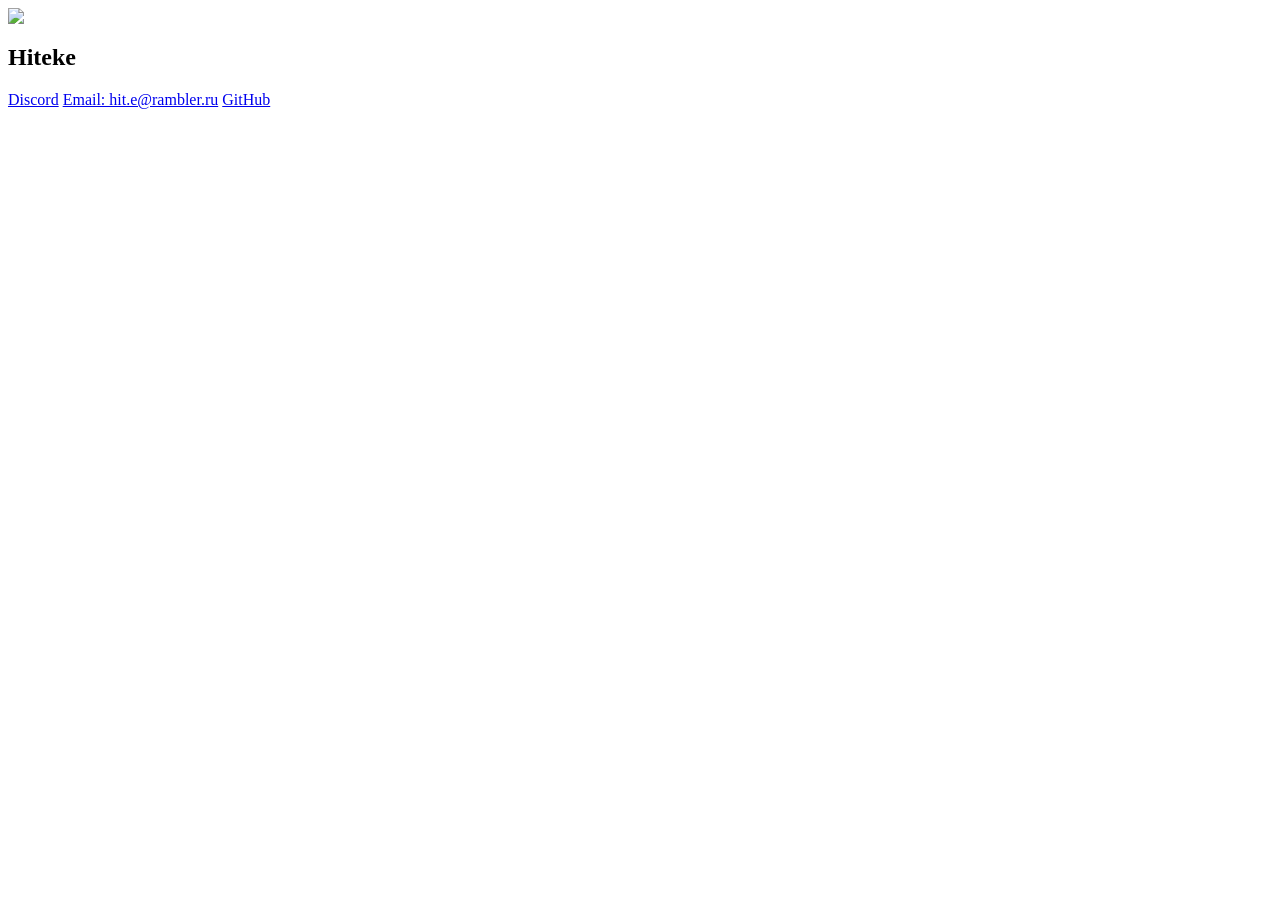
==== index.html @ 7ef9ca81 "Add files via upload" ====
<html><head>
<!-- Global site tag (gtag.js) - Google Analytics -->
<script async src="https://www.googletagmanager.com/gtag/js?id=UA-133309700-1"></script>
<script>
  window.dataLayer = window.dataLayer || [];
  function gtag(){dataLayer.push(arguments);}
  gtag('js', new Date());

  gtag('config', 'UA-133309700-1');
</script>
      
    <title>Hiteke</title>
<!-- CSS -->
    <link href="https://modesta.alexflipnote.xyz/css/modesta.min.css" type="text/css" rel="stylesheet">
    <link href="https://modesta.alexflipnote.xyz/css/blobcat.min.css" type="text/css" rel="stylesheet">
<!-- Meta -->
      <meta name="google-site-verification" content="LDdbkiDCGzLth0MKpzcqvOqBXZuNfvS5asYldrtoJ44" />
  <body>
    <div class="fullscreen">
 <div class="background" style="background-image: url('assets/images/background.jpg');">
            <link href="demo/assets/css/custom.css" type="text/css" rel="stylesheet">
    <!-- JavaScript -->
    <script src="assets/js/smoothscroll.min.js" type="text/javascript" charset="utf-8"></script>
    <script src="assets/js/main.js" type="text/javascript" charset="utf-8"></script>
  </head>
<!-- particles.js container -->
<div id="particles-js"></div>

<!-- scripts -->
<script src="../particles.js"></script>
<script src="demo/js/app.js"></script>

<!-- stats.js -->
<script src="demo/js/lib/stats.js"></script>
</div>
      <div class="center-object">
        <div class="container">
          <section class="me unset">
            <img draggable="false" src="assets/images/profile.png" class="image-title">
            <div class="unset"><h1 class="title">Hiteke</h1></div>
          </section>
          <div class="buttons">
            <a href="https://discord.gg/uv5nfrP" class="btn discord animation hover" target="_blank">Discord</a>
            <a href="mailto:" class="btn wisteria animation hover">Email: hit.e@rambler.ru</a>
            <a href="https://github.com/Hiteke" class="btn github animation hover" target="_blank">GitHub</a>
                <link rel="stylesheet" media="screen" href="css/style.css">
</head>
<body>
          </div>
        </div>
      </div>
   </div>
        
</body></html>
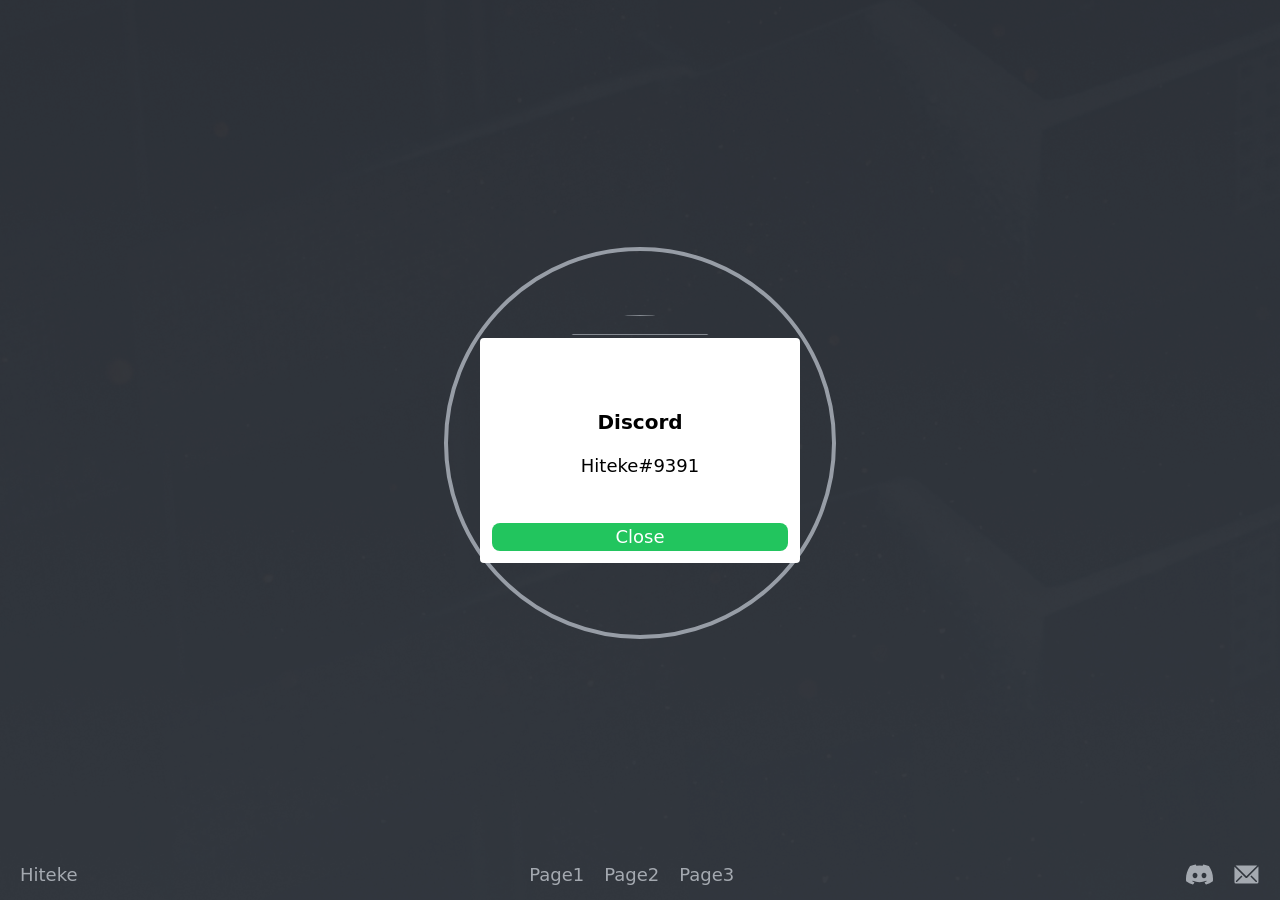
==== commit 3355c513: "Add files via upload" ====
--- a/index.html
+++ b/index.html
@@ -1,54 +1,16 @@
-<html><head>
-<!-- Global site tag (gtag.js) - Google Analytics -->
-<script async src="https://www.googletagmanager.com/gtag/js?id=UA-133309700-1"></script>
-<script>
-  window.dataLayer = window.dataLayer || [];
-  function gtag(){dataLayer.push(arguments);}
-  gtag('js', new Date());
-
-  gtag('config', 'UA-133309700-1');
-</script>
-      
+<!DOCTYPE html>
+<html lang="en">
+  <head>
+    <meta charset="UTF-8" />
+    <link rel="icon" href="/favicon.ico" />
+    <meta name="viewport" content="width=device-width, initial-scale=1.0" />
     <title>Hiteke</title>
-<!-- CSS -->
-    <link href="https://modesta.alexflipnote.xyz/css/modesta.min.css" type="text/css" rel="stylesheet">
-    <link href="https://modesta.alexflipnote.xyz/css/blobcat.min.css" type="text/css" rel="stylesheet">
-<!-- Meta -->
-      <meta name="google-site-verification" content="LDdbkiDCGzLth0MKpzcqvOqBXZuNfvS5asYldrtoJ44" />
+    <script type="module" crossorigin src="/assets/index.6bc51306.js"></script>
+    <link rel="modulepreload" href="/assets/vendor.2cf250d8.js">
+    <link rel="stylesheet" href="/assets/index.d4652d77.css">
+  </head>
   <body>
-    <div class="fullscreen">
- <div class="background" style="background-image: url('assets/images/background.jpg');">
-            <link href="demo/assets/css/custom.css" type="text/css" rel="stylesheet">
-    <!-- JavaScript -->
-    <script src="assets/js/smoothscroll.min.js" type="text/javascript" charset="utf-8"></script>
-    <script src="assets/js/main.js" type="text/javascript" charset="utf-8"></script>
-  </head>
-<!-- particles.js container -->
-<div id="particles-js"></div>
-
-<!-- scripts -->
-<script src="../particles.js"></script>
-<script src="demo/js/app.js"></script>
-
-<!-- stats.js -->
-<script src="demo/js/lib/stats.js"></script>
-</div>
-      <div class="center-object">
-        <div class="container">
-          <section class="me unset">
-            <img draggable="false" src="assets/images/profile.png" class="image-title">
-            <div class="unset"><h1 class="title">Hiteke</h1></div>
-          </section>
-          <div class="buttons">
-            <a href="https://discord.gg/uv5nfrP" class="btn discord animation hover" target="_blank">Discord</a>
-            <a href="mailto:" class="btn wisteria animation hover">Email: hit.e@rambler.ru</a>
-            <a href="https://github.com/Hiteke" class="btn github animation hover" target="_blank">GitHub</a>
-                <link rel="stylesheet" media="screen" href="css/style.css">
-</head>
-<body>
-          </div>
-        </div>
-      </div>
-   </div>
-        
-</body></html>
+    <div id="app"></div>
+    
+  </body>
+</html>
--- a/assets/index.d4652d77.css
+++ b/assets/index.d4652d77.css
@@ -0,0 +1 @@
+.snowflake{color:#fff;font-size:2em;font-family:Arial,sans-serif;text-shadow:0 0 5px #000}@-webkit-keyframes snowflakes-fall{0%{top:-10%}to{top:100%}}@-webkit-keyframes snowflakes-shake{0%,to{transform:translate(0)}50%{transform:translate(80px)}}@keyframes snowflakes-fall{0%{top:-10%}to{top:100%}}@keyframes snowflakes-shake{0%,to{transform:translate(0)}50%{transform:translate(80px)}}.snowflake{position:fixed;top:-10%;z-index:9999;-webkit-user-select:none;-moz-user-select:none;-ms-user-select:none;user-select:none;cursor:default;-webkit-animation-name:snowflakes-fall,snowflakes-shake;-webkit-animation-duration:10s,3s;-webkit-animation-timing-function:linear,ease-in-out;-webkit-animation-iteration-count:infinite,infinite;-webkit-animation-play-state:running,running;animation-name:snowflakes-fall,snowflakes-shake;animation-duration:10s,3s;animation-timing-function:linear,ease-in-out;animation-iteration-count:infinite,infinite;animation-play-state:running,running}.snowflake:nth-of-type(0){left:1%;-webkit-animation-delay:0s,0s;animation-delay:0s,0s}.snowflake:nth-of-type(1){left:10%;-webkit-animation-delay:1s,1s;animation-delay:1s,1s}.snowflake:nth-of-type(2){left:20%;-webkit-animation-delay:6s,.5s;animation-delay:6s,.5s}.snowflake:nth-of-type(3){left:30%;-webkit-animation-delay:4s,2s;animation-delay:4s,2s}.snowflake:nth-of-type(4){left:40%;-webkit-animation-delay:2s,2s;animation-delay:2s,2s}.snowflake:nth-of-type(5){left:50%;-webkit-animation-delay:8s,3s;animation-delay:8s,3s}.snowflake:nth-of-type(6){left:60%;-webkit-animation-delay:6s,2s;animation-delay:6s,2s}.snowflake:nth-of-type(7){left:70%;-webkit-animation-delay:2.5s,1s;animation-delay:2.5s,1s}.snowflake:nth-of-type(8){left:80%;-webkit-animation-delay:1s,0s;animation-delay:1s,0s}.snowflake:nth-of-type(9){left:90%;-webkit-animation-delay:3s,1.5s;animation-delay:3s,1.5s}.snowflake:nth-of-type(10){left:25%;-webkit-animation-delay:2s,0s;animation-delay:2s,0s}.snowflake:nth-of-type(11){left:65%;-webkit-animation-delay:4s,2.5s;animation-delay:4s,2.5s}*,:before,:after{box-sizing:border-box;border-width:0;border-style:solid;border-color:#e5e7eb}:before,:after{--tw-content: ""}html{line-height:1.5;-webkit-text-size-adjust:100%;-moz-tab-size:4;-o-tab-size:4;tab-size:4;font-family:ui-sans-serif,system-ui,-apple-system,BlinkMacSystemFont,Segoe UI,Roboto,Helvetica Neue,Arial,Noto Sans,sans-serif,"Apple Color Emoji","Segoe UI Emoji",Segoe UI Symbol,"Noto Color Emoji"}body{margin:0;line-height:inherit}hr{height:0;color:inherit;border-top-width:1px}abbr:where([title]){-webkit-text-decoration:underline dotted;text-decoration:underline dotted}h1,h2,h3,h4,h5,h6{font-size:inherit;font-weight:inherit}a{color:inherit;text-decoration:inherit}b,strong{font-weight:bolder}code,kbd,samp,pre{font-family:ui-monospace,SFMono-Regular,Menlo,Monaco,Consolas,Liberation Mono,Courier New,monospace;font-size:1em}small{font-size:80%}sub,sup{font-size:75%;line-height:0;position:relative;vertical-align:baseline}sub{bottom:-.25em}sup{top:-.5em}table{text-indent:0;border-color:inherit;border-collapse:collapse}button,input,optgroup,select,textarea{font-family:inherit;font-size:100%;line-height:inherit;color:inherit;margin:0;padding:0}button,select{text-transform:none}button,[type=button],[type=reset],[type=submit]{-webkit-appearance:button;background-color:transparent;background-image:none}:-moz-focusring{outline:auto}:-moz-ui-invalid{box-shadow:none}progress{vertical-align:baseline}::-webkit-inner-spin-button,::-webkit-outer-spin-button{height:auto}[type=search]{-webkit-appearance:textfield;outline-offset:-2px}::-webkit-search-decoration{-webkit-appearance:none}::-webkit-file-upload-button{-webkit-appearance:button;font:inherit}summary{display:list-item}blockquote,dl,dd,h1,h2,h3,h4,h5,h6,hr,figure,p,pre{margin:0}fieldset{margin:0;padding:0}legend{padding:0}ol,ul,menu{list-style:none;margin:0;padding:0}textarea{resize:vertical}input::-moz-placeholder,textarea::-moz-placeholder{opacity:1;color:#9ca3af}input:-ms-input-placeholder,textarea:-ms-input-placeholder{opacity:1;color:#9ca3af}input::placeholder,textarea::placeholder{opacity:1;color:#9ca3af}button,[role=button]{cursor:pointer}:disabled{cursor:default}img,svg,video,canvas,audio,iframe,embed,object{display:block;vertical-align:middle}img,video{max-width:100%;height:auto}[hidden]{display:none}*,:before,:after{--tw-translate-x: 0;--tw-translate-y: 0;--tw-rotate: 0;--tw-skew-x: 0;--tw-skew-y: 0;--tw-scale-x: 1;--tw-scale-y: 1;--tw-pan-x: ;--tw-pan-y: ;--tw-pinch-zoom: ;--tw-scroll-snap-strictness: proximity;--tw-ordinal: ;--tw-slashed-zero: ;--tw-numeric-figure: ;--tw-numeric-spacing: ;--tw-numeric-fraction: ;--tw-ring-inset: ;--tw-ring-offset-width: 0px;--tw-ring-offset-color: #fff;--tw-ring-color: rgb(59 130 246 / .5);--tw-ring-offset-shadow: 0 0 #0000;--tw-ring-shadow: 0 0 #0000;--tw-shadow: 0 0 #0000;--tw-shadow-colored: 0 0 #0000;--tw-blur: ;--tw-brightness: ;--tw-contrast: ;--tw-grayscale: ;--tw-hue-rotate: ;--tw-invert: ;--tw-saturate: ;--tw-sepia: ;--tw-drop-shadow: ;--tw-backdrop-blur: ;--tw-backdrop-brightness: ;--tw-backdrop-contrast: ;--tw-backdrop-grayscale: ;--tw-backdrop-hue-rotate: ;--tw-backdrop-invert: ;--tw-backdrop-opacity: ;--tw-backdrop-saturate: ;--tw-backdrop-sepia: }.fixed{position:fixed}.flex{display:flex}.h-screen{height:100vh}.h-10{height:2.5rem}.h-full{height:100%}.h-14{height:3.5rem}.h-1\/4{height:25%}.w-screen{width:100vw}.w-1\/4{width:25%}.w-full{width:100%}.transform{transform:translate(var(--tw-translate-x),var(--tw-translate-y)) rotate(var(--tw-rotate)) skew(var(--tw-skew-x)) skewY(var(--tw-skew-y)) scaleX(var(--tw-scale-x)) scaleY(var(--tw-scale-y))}.flex-col{flex-direction:column}.items-center{align-items:center}.justify-center{justify-content:center}.justify-between{justify-content:space-between}.space-x-5>:not([hidden])~:not([hidden]){--tw-space-x-reverse: 0;margin-right:calc(1.25rem * var(--tw-space-x-reverse));margin-left:calc(1.25rem * calc(1 - var(--tw-space-x-reverse)))}.rounded-full{border-radius:9999px}.rounded{border-radius:.25rem}.rounded-lg{border-radius:.5rem}.border-4{border-width:4px}.bg-gray-600{--tw-bg-opacity: 1;background-color:rgb(75 85 99 / var(--tw-bg-opacity))}.bg-white{--tw-bg-opacity: 1;background-color:rgb(255 255 255 / var(--tw-bg-opacity))}.bg-green-500{--tw-bg-opacity: 1;background-color:rgb(34 197 94 / var(--tw-bg-opacity))}.bg-opacity-50{--tw-bg-opacity: .5}.bg-\[url\(\/src\/assets\/background\.png\)\]{background-image:url(/assets/background.dbd5c290.png)}.bg-cover{background-size:cover}.bg-no-repeat{background-repeat:no-repeat}.p-16{padding:4rem}.p-3{padding:.75rem}.px-5{padding-left:1.25rem;padding-right:1.25rem}.py-4{padding-top:1rem;padding-bottom:1rem}.text-6xl{font-size:3.75rem;line-height:1}.text-lg{font-size:1.125rem;line-height:1.75rem}.text-xl{font-size:1.25rem;line-height:1.75rem}.font-bold{font-weight:700}.text-white{--tw-text-opacity: 1;color:rgb(255 255 255 / var(--tw-text-opacity))}.hover\:-translate-y-1:hover{--tw-translate-y: -.25rem;transform:translate(var(--tw-translate-x),var(--tw-translate-y)) rotate(var(--tw-rotate)) skew(var(--tw-skew-x)) skewY(var(--tw-skew-y)) scaleX(var(--tw-scale-x)) scaleY(var(--tw-scale-y))}.hover\:rounded-2xl:hover{border-radius:1rem}.hover\:border-8:hover{border-width:8px}.hover\:text-blue-500:hover{--tw-text-opacity: 1;color:rgb(59 130 246 / var(--tw-text-opacity))}
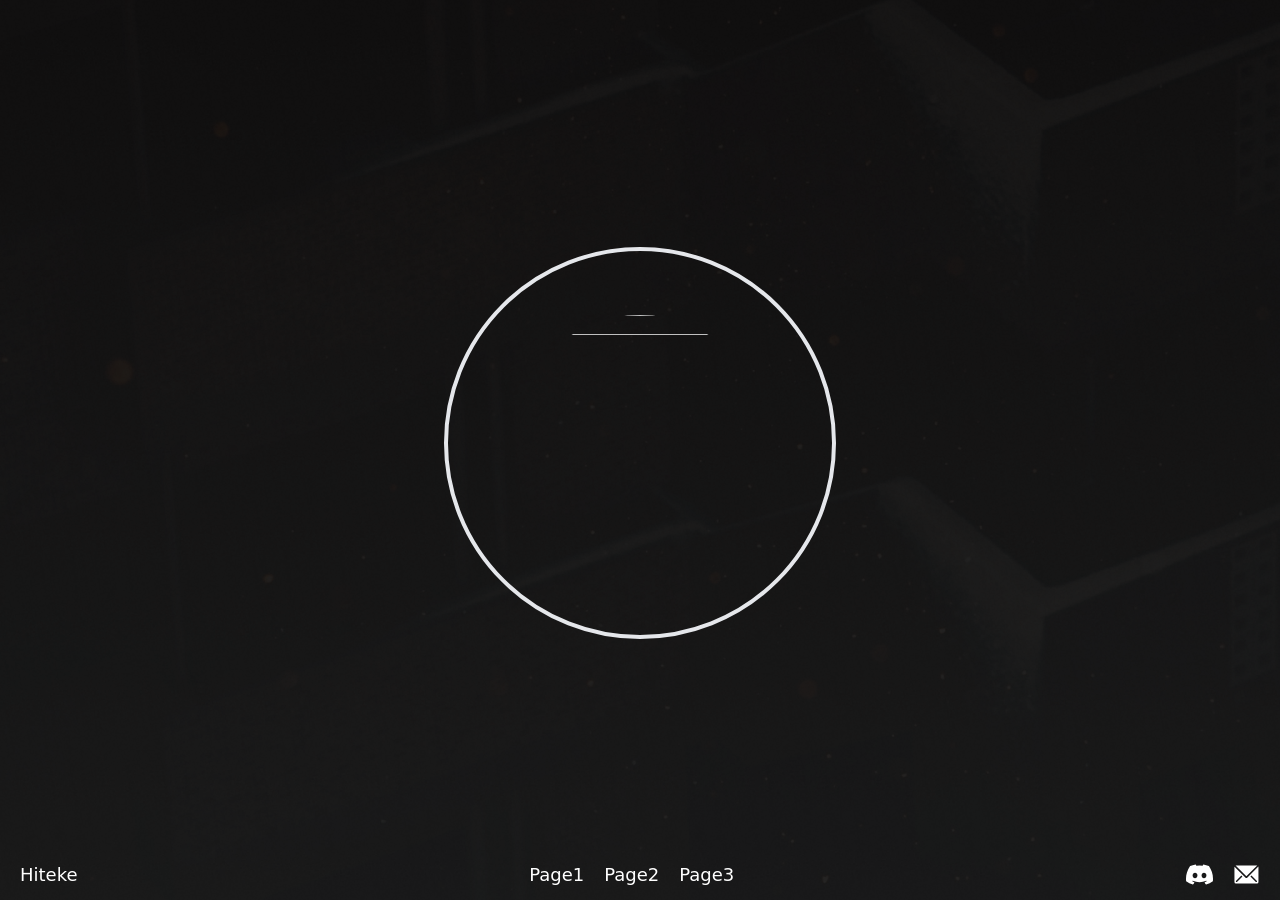
==== commit ba69295d: "Add files via upload" ====
--- a/index.html
+++ b/index.html
@@ -5,7 +5,7 @@
     <link rel="icon" href="/favicon.ico" />
     <meta name="viewport" content="width=device-width, initial-scale=1.0" />
     <title>Hiteke</title>
-    <script type="module" crossorigin src="/assets/index.6bc51306.js"></script>
+    <script type="module" crossorigin src="/assets/index.208860c8.js"></script>
     <link rel="modulepreload" href="/assets/vendor.2cf250d8.js">
     <link rel="stylesheet" href="/assets/index.d4652d77.css">
   </head>
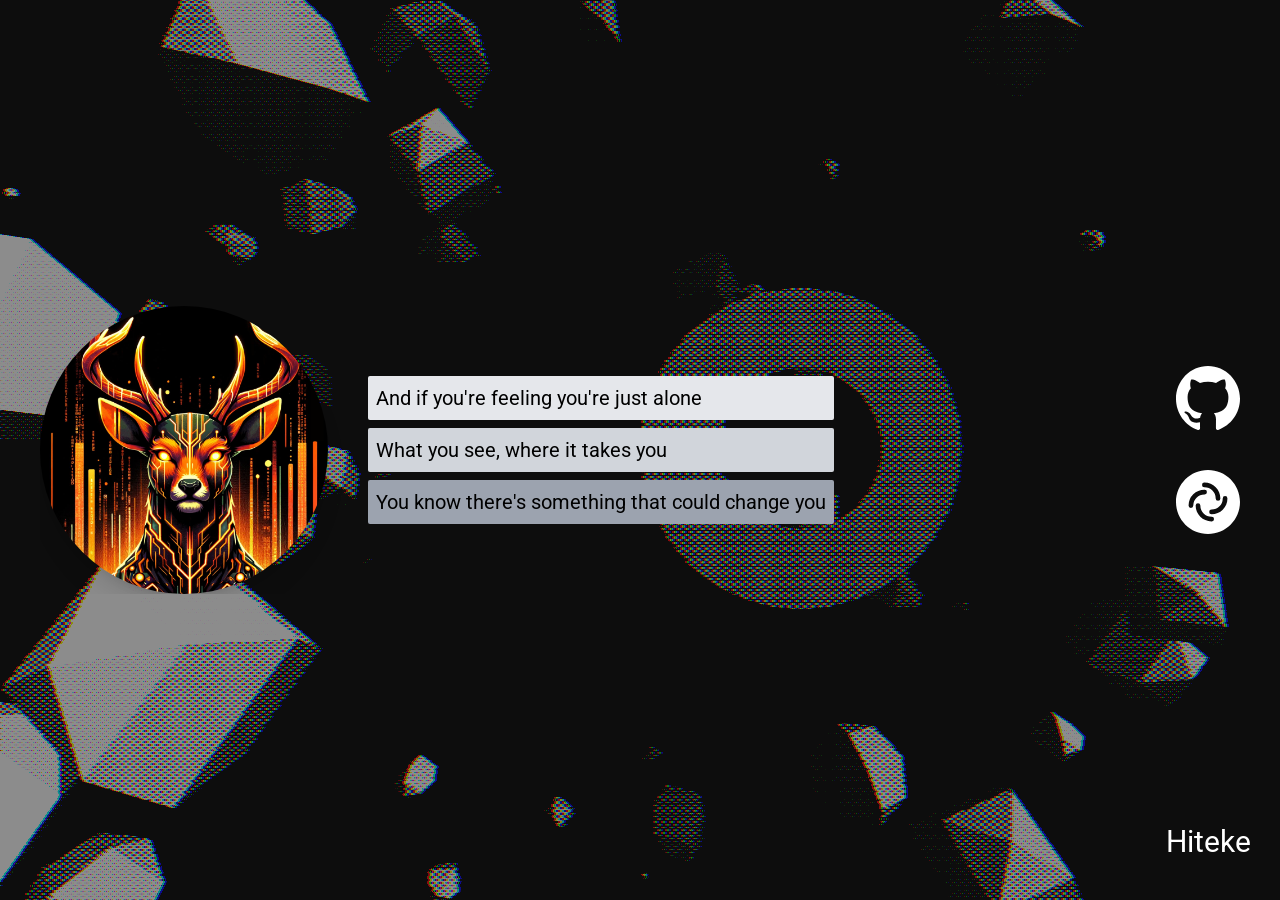
==== commit 2056ffb3: "update" ====
--- a/index.html
+++ b/index.html
@@ -1,16 +1,17 @@
-<!DOCTYPE html>
+<!doctype html>
 <html lang="en">
   <head>
     <meta charset="UTF-8" />
-    <link rel="icon" href="/favicon.ico" />
+    <link rel="icon" type="image/svg+xml" href="/icon.svg" />
+      <link rel="preconnect" href="https://fonts.googleapis.com">
+      <link rel="preconnect" href="https://fonts.gstatic.com" crossorigin>
+      <link href="https://fonts.googleapis.com/css2?family=Roboto&display=swap" rel="stylesheet">
     <meta name="viewport" content="width=device-width, initial-scale=1.0" />
     <title>Hiteke</title>
-    <script type="module" crossorigin src="/assets/index.208860c8.js"></script>
-    <link rel="modulepreload" href="/assets/vendor.2cf250d8.js">
-    <link rel="stylesheet" href="/assets/index.d4652d77.css">
+    <script type="module" crossorigin src="/assets/index-B42xc9_X.js"></script>
+    <link rel="stylesheet" crossorigin href="/assets/index-CD-rwRAw.css">
   </head>
   <body>
     <div id="app"></div>
-    
   </body>
 </html>
--- a/assets/index-CD-rwRAw.css
+++ b/assets/index-CD-rwRAw.css
@@ -0,0 +1 @@
+*,:before,:after{box-sizing:border-box;border-width:0;border-style:solid;border-color:#e5e7eb}:before,:after{--tw-content: ""}html,:host{line-height:1.5;-webkit-text-size-adjust:100%;-moz-tab-size:4;-o-tab-size:4;tab-size:4;font-family:ui-sans-serif,system-ui,sans-serif,"Apple Color Emoji","Segoe UI Emoji",Segoe UI Symbol,"Noto Color Emoji";font-feature-settings:normal;font-variation-settings:normal;-webkit-tap-highlight-color:transparent}body{margin:0;line-height:inherit}hr{height:0;color:inherit;border-top-width:1px}abbr:where([title]){-webkit-text-decoration:underline dotted;text-decoration:underline dotted}h1,h2,h3,h4,h5,h6{font-size:inherit;font-weight:inherit}a{color:inherit;text-decoration:inherit}b,strong{font-weight:bolder}code,kbd,samp,pre{font-family:ui-monospace,SFMono-Regular,Menlo,Monaco,Consolas,Liberation Mono,Courier New,monospace;font-feature-settings:normal;font-variation-settings:normal;font-size:1em}small{font-size:80%}sub,sup{font-size:75%;line-height:0;position:relative;vertical-align:baseline}sub{bottom:-.25em}sup{top:-.5em}table{text-indent:0;border-color:inherit;border-collapse:collapse}button,input,optgroup,select,textarea{font-family:inherit;font-feature-settings:inherit;font-variation-settings:inherit;font-size:100%;font-weight:inherit;line-height:inherit;letter-spacing:inherit;color:inherit;margin:0;padding:0}button,select{text-transform:none}button,input:where([type=button]),input:where([type=reset]),input:where([type=submit]){-webkit-appearance:button;background-color:transparent;background-image:none}:-moz-focusring{outline:auto}:-moz-ui-invalid{box-shadow:none}progress{vertical-align:baseline}::-webkit-inner-spin-button,::-webkit-outer-spin-button{height:auto}[type=search]{-webkit-appearance:textfield;outline-offset:-2px}::-webkit-search-decoration{-webkit-appearance:none}::-webkit-file-upload-button{-webkit-appearance:button;font:inherit}summary{display:list-item}blockquote,dl,dd,h1,h2,h3,h4,h5,h6,hr,figure,p,pre{margin:0}fieldset{margin:0;padding:0}legend{padding:0}ol,ul,menu{list-style:none;margin:0;padding:0}dialog{padding:0}textarea{resize:vertical}input::-moz-placeholder,textarea::-moz-placeholder{opacity:1;color:#9ca3af}input::placeholder,textarea::placeholder{opacity:1;color:#9ca3af}button,[role=button]{cursor:pointer}:disabled{cursor:default}img,svg,video,canvas,audio,iframe,embed,object{display:block;vertical-align:middle}img,video{max-width:100%;height:auto}[hidden]{display:none}*,:before,:after{--tw-border-spacing-x: 0;--tw-border-spacing-y: 0;--tw-translate-x: 0;--tw-translate-y: 0;--tw-rotate: 0;--tw-skew-x: 0;--tw-skew-y: 0;--tw-scale-x: 1;--tw-scale-y: 1;--tw-pan-x: ;--tw-pan-y: ;--tw-pinch-zoom: ;--tw-scroll-snap-strictness: proximity;--tw-gradient-from-position: ;--tw-gradient-via-position: ;--tw-gradient-to-position: ;--tw-ordinal: ;--tw-slashed-zero: ;--tw-numeric-figure: ;--tw-numeric-spacing: ;--tw-numeric-fraction: ;--tw-ring-inset: ;--tw-ring-offset-width: 0px;--tw-ring-offset-color: #fff;--tw-ring-color: rgb(59 130 246 / .5);--tw-ring-offset-shadow: 0 0 #0000;--tw-ring-shadow: 0 0 #0000;--tw-shadow: 0 0 #0000;--tw-shadow-colored: 0 0 #0000;--tw-blur: ;--tw-brightness: ;--tw-contrast: ;--tw-grayscale: ;--tw-hue-rotate: ;--tw-invert: ;--tw-saturate: ;--tw-sepia: ;--tw-drop-shadow: ;--tw-backdrop-blur: ;--tw-backdrop-brightness: ;--tw-backdrop-contrast: ;--tw-backdrop-grayscale: ;--tw-backdrop-hue-rotate: ;--tw-backdrop-invert: ;--tw-backdrop-opacity: ;--tw-backdrop-saturate: ;--tw-backdrop-sepia: ;--tw-contain-size: ;--tw-contain-layout: ;--tw-contain-paint: ;--tw-contain-style: }::backdrop{--tw-border-spacing-x: 0;--tw-border-spacing-y: 0;--tw-translate-x: 0;--tw-translate-y: 0;--tw-rotate: 0;--tw-skew-x: 0;--tw-skew-y: 0;--tw-scale-x: 1;--tw-scale-y: 1;--tw-pan-x: ;--tw-pan-y: ;--tw-pinch-zoom: ;--tw-scroll-snap-strictness: proximity;--tw-gradient-from-position: ;--tw-gradient-via-position: ;--tw-gradient-to-position: ;--tw-ordinal: ;--tw-slashed-zero: ;--tw-numeric-figure: ;--tw-numeric-spacing: ;--tw-numeric-fraction: ;--tw-ring-inset: ;--tw-ring-offset-width: 0px;--tw-ring-offset-color: #fff;--tw-ring-color: rgb(59 130 246 / .5);--tw-ring-offset-shadow: 0 0 #0000;--tw-ring-shadow: 0 0 #0000;--tw-shadow: 0 0 #0000;--tw-shadow-colored: 0 0 #0000;--tw-blur: ;--tw-brightness: ;--tw-contrast: ;--tw-grayscale: ;--tw-hue-rotate: ;--tw-invert: ;--tw-saturate: ;--tw-sepia: ;--tw-drop-shadow: ;--tw-backdrop-blur: ;--tw-backdrop-brightness: ;--tw-backdrop-contrast: ;--tw-backdrop-grayscale: ;--tw-backdrop-hue-rotate: ;--tw-backdrop-invert: ;--tw-backdrop-opacity: ;--tw-backdrop-saturate: ;--tw-backdrop-sepia: ;--tw-contain-size: ;--tw-contain-layout: ;--tw-contain-paint: ;--tw-contain-style: }.absolute{position:absolute}.bottom-10{bottom:2.5rem}.m-10{margin:2.5rem}.mx-10{margin-left:2.5rem;margin-right:2.5rem}.mb-10{margin-bottom:2.5rem}.ml-10{margin-left:2.5rem}.flex{display:flex}.h-12{height:3rem}.h-52{height:13rem}.h-full{height:100%}.min-h-screen{min-height:100vh}.w-12{width:3rem}.w-52{width:13rem}.w-full{width:100%}.w-screen{width:100vw}.flex-shrink-0,.shrink-0{flex-shrink:0}.resize{resize:both}.flex-col{flex-direction:column}.items-center{align-items:center}.justify-center{justify-content:center}.justify-between{justify-content:space-between}.space-x-10>:not([hidden])~:not([hidden]){--tw-space-x-reverse: 0;margin-right:calc(2.5rem * var(--tw-space-x-reverse));margin-left:calc(2.5rem * calc(1 - var(--tw-space-x-reverse)))}.space-y-10>:not([hidden])~:not([hidden]){--tw-space-y-reverse: 0;margin-top:calc(2.5rem * calc(1 - var(--tw-space-y-reverse)));margin-bottom:calc(2.5rem * var(--tw-space-y-reverse))}.space-y-2>:not([hidden])~:not([hidden]){--tw-space-y-reverse: 0;margin-top:calc(.5rem * calc(1 - var(--tw-space-y-reverse)));margin-bottom:calc(.5rem * var(--tw-space-y-reverse))}.bg-gray-200{--tw-bg-opacity: 1;background-color:rgb(229 231 235 / var(--tw-bg-opacity))}.bg-gray-300{--tw-bg-opacity: 1;background-color:rgb(209 213 219 / var(--tw-bg-opacity))}.bg-gray-400{--tw-bg-opacity: 1;background-color:rgb(156 163 175 / var(--tw-bg-opacity))}.text-2xl{font-size:1.5rem;line-height:2rem}.text-3xl{font-size:1.875rem;line-height:2.25rem}.text-lg{font-size:1.125rem;line-height:1.75rem}.text-white{--tw-text-opacity: 1;color:rgb(255 255 255 / var(--tw-text-opacity))}.shadow-xl{--tw-shadow: 0 20px 25px -5px rgb(0 0 0 / .1), 0 8px 10px -6px rgb(0 0 0 / .1);--tw-shadow-colored: 0 20px 25px -5px var(--tw-shadow-color), 0 8px 10px -6px var(--tw-shadow-color);box-shadow:var(--tw-ring-offset-shadow, 0 0 #0000),var(--tw-ring-shadow, 0 0 #0000),var(--tw-shadow)}*{font-family:Roboto,sans-serif;overflow-x:hidden}#app{position:absolute;background:#1a1a1a80}#avatar{background-image:url(/assets/avatar-BkXUfvYx.jpg);background-size:cover;border-radius:9999px}#github-icon{-webkit-mask:url("data:image/svg+xml,%3c?xml%20version='1.0'%20encoding='UTF-8'%20standalone='no'?%3e%3csvg%20width='800px'%20height='800px'%20viewBox='0%200%2020%2020'%20version='1.1'%20xmlns='http://www.w3.org/2000/svg'%20xmlns:xlink='http://www.w3.org/1999/xlink'%3e%3cg%20id='Page-1'%20stroke='none'%20stroke-width='1'%20fill='none'%20fill-rule='evenodd'%3e%3cg%20id='Dribbble-Light-Preview'%20transform='translate(-140.000000,%20-7559.000000)'%20fill='%23000000'%3e%3cg%20id='icons'%20transform='translate(56.000000,%20160.000000)'%3e%3cpath%20d='M94,7399%20C99.523,7399%20104,7403.59%20104,7409.253%20C104,7413.782%20101.138,7417.624%2097.167,7418.981%20C96.66,7419.082%2096.48,7418.762%2096.48,7418.489%20C96.48,7418.151%2096.492,7417.047%2096.492,7415.675%20C96.492,7414.719%2096.172,7414.095%2095.813,7413.777%20C98.04,7413.523%20100.38,7412.656%20100.38,7408.718%20C100.38,7407.598%2099.992,7406.684%2099.35,7405.966%20C99.454,7405.707%2099.797,7404.664%2099.252,7403.252%20C99.252,7403.252%2098.414,7402.977%2096.505,7404.303%20C95.706,7404.076%2094.85,7403.962%2094,7403.958%20C93.15,7403.962%2092.295,7404.076%2091.497,7404.303%20C89.586,7402.977%2088.746,7403.252%2088.746,7403.252%20C88.203,7404.664%2088.546,7405.707%2088.649,7405.966%20C88.01,7406.684%2087.619,7407.598%2087.619,7408.718%20C87.619,7412.646%2089.954,7413.526%2092.175,7413.785%20C91.889,7414.041%2091.63,7414.493%2091.54,7415.156%20C90.97,7415.418%2089.522,7415.871%2088.63,7414.304%20C88.63,7414.304%2088.101,7413.319%2087.097,7413.247%20C87.097,7413.247%2086.122,7413.234%2087.029,7413.87%20C87.029,7413.87%2087.684,7414.185%2088.139,7415.37%20C88.139,7415.37%2088.726,7417.2%2091.508,7416.58%20C91.513,7417.437%2091.522,7418.245%2091.522,7418.489%20C91.522,7418.76%2091.338,7419.077%2090.839,7418.982%20C86.865,7417.627%2084,7413.783%2084,7409.253%20C84,7403.59%2088.478,7399%2094,7399'%20id='github-[%23142]'%3e%3c/path%3e%3c/g%3e%3c/g%3e%3c/g%3e%3c/svg%3e") no-repeat 50% 50%;mask:url("data:image/svg+xml,%3c?xml%20version='1.0'%20encoding='UTF-8'%20standalone='no'?%3e%3csvg%20width='800px'%20height='800px'%20viewBox='0%200%2020%2020'%20version='1.1'%20xmlns='http://www.w3.org/2000/svg'%20xmlns:xlink='http://www.w3.org/1999/xlink'%3e%3cg%20id='Page-1'%20stroke='none'%20stroke-width='1'%20fill='none'%20fill-rule='evenodd'%3e%3cg%20id='Dribbble-Light-Preview'%20transform='translate(-140.000000,%20-7559.000000)'%20fill='%23000000'%3e%3cg%20id='icons'%20transform='translate(56.000000,%20160.000000)'%3e%3cpath%20d='M94,7399%20C99.523,7399%20104,7403.59%20104,7409.253%20C104,7413.782%20101.138,7417.624%2097.167,7418.981%20C96.66,7419.082%2096.48,7418.762%2096.48,7418.489%20C96.48,7418.151%2096.492,7417.047%2096.492,7415.675%20C96.492,7414.719%2096.172,7414.095%2095.813,7413.777%20C98.04,7413.523%20100.38,7412.656%20100.38,7408.718%20C100.38,7407.598%2099.992,7406.684%2099.35,7405.966%20C99.454,7405.707%2099.797,7404.664%2099.252,7403.252%20C99.252,7403.252%2098.414,7402.977%2096.505,7404.303%20C95.706,7404.076%2094.85,7403.962%2094,7403.958%20C93.15,7403.962%2092.295,7404.076%2091.497,7404.303%20C89.586,7402.977%2088.746,7403.252%2088.746,7403.252%20C88.203,7404.664%2088.546,7405.707%2088.649,7405.966%20C88.01,7406.684%2087.619,7407.598%2087.619,7408.718%20C87.619,7412.646%2089.954,7413.526%2092.175,7413.785%20C91.889,7414.041%2091.63,7414.493%2091.54,7415.156%20C90.97,7415.418%2089.522,7415.871%2088.63,7414.304%20C88.63,7414.304%2088.101,7413.319%2087.097,7413.247%20C87.097,7413.247%2086.122,7413.234%2087.029,7413.87%20C87.029,7413.87%2087.684,7414.185%2088.139,7415.37%20C88.139,7415.37%2088.726,7417.2%2091.508,7416.58%20C91.513,7417.437%2091.522,7418.245%2091.522,7418.489%20C91.522,7418.76%2091.338,7419.077%2090.839,7418.982%20C86.865,7417.627%2084,7413.783%2084,7409.253%20C84,7403.59%2088.478,7399%2094,7399'%20id='github-[%23142]'%3e%3c/path%3e%3c/g%3e%3c/g%3e%3c/g%3e%3c/svg%3e") no-repeat 50% 50%;-webkit-mask-size:cover;mask-size:cover;background-color:#fff;box-shadow:15px 15px 6px #0000001a}#github-icon:hover{scale:96%}#element-icon{-webkit-mask:url("data:image/svg+xml,%3c?xml%20version='1.0'%20encoding='utf-8'?%3e%3csvg%20fill='%23000000'%20width='800px'%20height='800px'%20viewBox='0%200%2024%2024'%20role='img'%20xmlns='http://www.w3.org/2000/svg'%3e%3cpath%20d='M12%200C5.373%200%200%205.373%200%2012s5.373%2012%2012%2012%2012-5.373%2012-12S18.627%200%2012%200zm-1.314%204.715c3.289%200%205.956%202.66%205.956%205.943a.879.879%200%200%201-1.758%200%204.194%204.194%200%200%200-4.198-4.189.878.878%200%201%201%200-1.754zm-5.092%209.504a.879.879%200%200%201-.879-.877%205.95%205.95%200%200%201%205.956-5.945.878.878%200%201%201%200%201.753%204.195%204.195%200%200%200-4.198%204.191.88.88%200%200%201-.879.878zm7.735%205.067c-3.29%200-5.957-2.662-5.957-5.944a.88.88%200%200%201%201.758%200%204.194%204.194%200%200%200%204.199%204.189.879.879%200%201%201%200%201.755zm0-2.683a.88.88%200%200%201-.88-.876.88.88%200%200%201%20.88-.878%204.195%204.195%200%200%200%204.199-4.19.878.878%200%200%201%201.758%200c0%203.282-2.667%205.944-5.957%205.944z'/%3e%3c/svg%3e") no-repeat 50% 50%;mask:url("data:image/svg+xml,%3c?xml%20version='1.0'%20encoding='utf-8'?%3e%3csvg%20fill='%23000000'%20width='800px'%20height='800px'%20viewBox='0%200%2024%2024'%20role='img'%20xmlns='http://www.w3.org/2000/svg'%3e%3cpath%20d='M12%200C5.373%200%200%205.373%200%2012s5.373%2012%2012%2012%2012-5.373%2012-12S18.627%200%2012%200zm-1.314%204.715c3.289%200%205.956%202.66%205.956%205.943a.879.879%200%200%201-1.758%200%204.194%204.194%200%200%200-4.198-4.189.878.878%200%201%201%200-1.754zm-5.092%209.504a.879.879%200%200%201-.879-.877%205.95%205.95%200%200%201%205.956-5.945.878.878%200%201%201%200%201.753%204.195%204.195%200%200%200-4.198%204.191.88.88%200%200%201-.879.878zm7.735%205.067c-3.29%200-5.957-2.662-5.957-5.944a.88.88%200%200%201%201.758%200%204.194%204.194%200%200%200%204.199%204.189.879.879%200%201%201%200%201.755zm0-2.683a.88.88%200%200%201-.88-.876.88.88%200%200%201%20.88-.878%204.195%204.195%200%200%200%204.199-4.19.878.878%200%200%201%201.758%200c0%203.282-2.667%205.944-5.957%205.944z'/%3e%3c/svg%3e") no-repeat 50% 50%;-webkit-mask-size:cover;mask-size:cover;background-color:#fff;box-shadow:15px 15px 6px #0000001a}#element-icon:hover{scale:96%}.\*\:rounded-sm>*{border-radius:.125rem}.\*\:p-2>*{padding:.5rem}@media (min-width: 1024px){.lg\:ml-10{margin-left:2.5rem}.lg\:h-16{height:4rem}.lg\:h-72{height:18rem}.lg\:w-16{width:4rem}.lg\:w-72{width:18rem}.lg\:text-xl{font-size:1.25rem;line-height:1.75rem}}@media (min-width: 1536px){.\32xl\:ml-32{margin-left:8rem}.\32xl\:h-24{height:6rem}.\32xl\:h-96{height:24rem}.\32xl\:w-24{width:6rem}.\32xl\:w-96{width:24rem}.\32xl\:text-2xl{font-size:1.5rem;line-height:2rem}}
